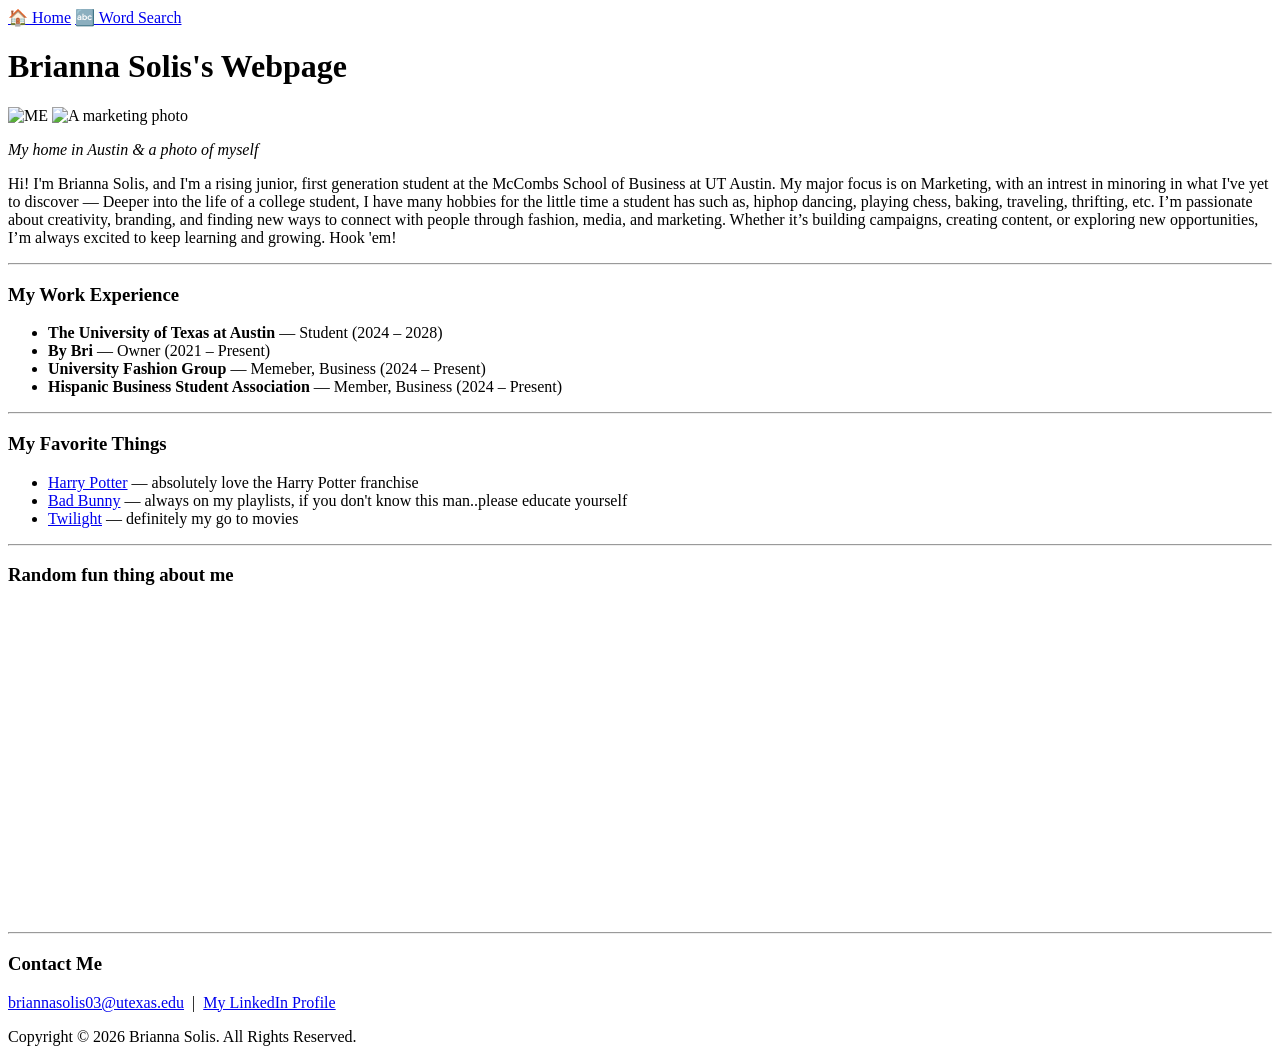
==== index.html @ 9376f62b "Create  index.html" ====
<!DOCTYPE html>
<html>
<head>
  <!--The <title> tag is the name that shows up in the browser tab-->
  <title>Brianna Solis's Webpage</title>

  <!--This line connects our HTML page to a separate CSS file called style.css.
      CSS controls how the page looks (colors, fonts, spacing).
      Keeping CSS in its own file is a best practice—it keeps HTML clean.-->
  <link rel="stylesheet" href="style.css">
</head>

</style>


<body>

 <body>

  <!-- NAVIGATION -->
  <nav class="site-nav">
    <a href="index.html">🏠 Home</a>
    <a href="wordsearch.html" class="active">🔤 Word Search</a>
    <span </span>
  </nav>
  
  <!--This is the title at the top of the page-->
  <h1 class="page-title"> Brianna Solis's Webpage</h1>

  <!--Three photos in a horizontal row.
      The middle one is NOT actually me—see the caption below.
      Lesson for class: alt text should always be honest about what an image is.-->
  <div class="photo-row">
    <img class="row-photo"
         alt="ME"
         src="https://tse1.explicit.bing.net/th/id/OIP.l4Qlf9jXsOmQYqEzq_H2SgHaFj?r=0&rs=1&pid=ImgDetMain&o=7&rm=3.jpg" />
    <img class="row-photo"
         alt="A marketing photo"
         src="C:\Users\solis\Downloads\MIS Class\IMG_1811.jpg" />
   
  </div>
  <p class="caption">
    <em>My home in Austin & a photo of myself</em>
  </p>

  <!--This is the About Me paragraph-->
  <p class="about-me">
    Hi! I'm Brianna Solis, and I'm a rising junior, first generation student at the McCombs
    School of Business at UT Austin. My major focus is on Marketing, with an intrest in minoring in what I've yet to discover
    &mdash; Deeper into the life of a college student, I have many hobbies for the little time a student has such as, hiphop dancing, playing chess, baking, 
	traveling, thrifting, etc. I’m passionate about creativity, branding, and finding new ways to connect with people through fashion, media, and marketing. Whether it’s building campaigns, creating content, or exploring new opportunities, 
	I’m always excited to keep learning and growing. Hook 'em!
  </p>

  <hr />

  <!--Work experience as a bulleted list-->
  <h3>My Work Experience</h3>
  <ul>
    <li><strong>The University of Texas at Austin</strong> &mdash; Student (2024 &ndash; 2028)</li>
    <li><strong>By Bri</strong> &mdash; Owner (2021 &ndash; Present)</li>
    <li><strong>University Fashion Group</strong> &mdash; Memeber, Business (2024 &ndash; Present)</li>
    <li><strong>Hispanic Business Student Association</strong> &mdash; Member, Business (2024 &ndash; Present)</li>
  </ul>

  <hr />

  <!--My Favorite Things: a bulleted list of links-->
  <h3>My Favorite Things</h3>
  <ul>
    <li><a href="https://www.harrypotter.com/" target="_blank">Harry Potter</a> &mdash; absolutely love the Harry Potter franchise</li>
    <li><a href="https://eu.usatoday.com/story/entertainment/music/2026/02/03/bad-bunny-profile-super-bowl-halftime-show-grammys-winner/88302767007/" target="_blank">Bad Bunny</a> &mdash; always on my playlists, if you don't know this man..please educate yourself</li>
    <li><a href="https://stepheniemeyer.com/the-twilight-saga/" target="_blank">Twilight</a> &mdash; definitely my go to movies</li>
  </ul>

  <hr />

  <!--YouTube videos: each one is an iframe.
      Tip for students: to add your own, go to YouTube > Share > Embed,
      and copy the FULL iframe tag.--> 
  <h3>Random fun thing about me</h3>

  <div class="video-grid">

<iframe width="560" height="315" src="https://www.youtube.com/embed/iSBVeZrDfGY?si=9UCgUkDwISlm15S7" title="YouTube video player" frameborder="0" allow="accelerometer; autoplay; clipboard-write; encrypted-media; gyroscope; picture-in-picture; web-share" referrerpolicy="strict-origin-when-cross-origin" allowfullscreen></iframe>

  </div>

  <hr />

  <!--Contact section.
      The mailto: link opens the user's email program.
      LinkedIn opens in a new tab.-->
  <h3>Contact Me</h3>
  <p class="contact-line">
    <a href="mailto:briannasolis03@utexas.edu">briannasolis03@utexas.edu</a>
    &nbsp;|&nbsp;
    <a href="http://www.linkedin.com/in/briannansolis" target="_blank">My LinkedIn Profile</a>
  </p>

  <!--Footer with copyright-->
  <footer class="page-footer">
    Copyright &copy; 2026 Brianna Solis. All Rights Reserved.
  </footer>

</body>
</html>
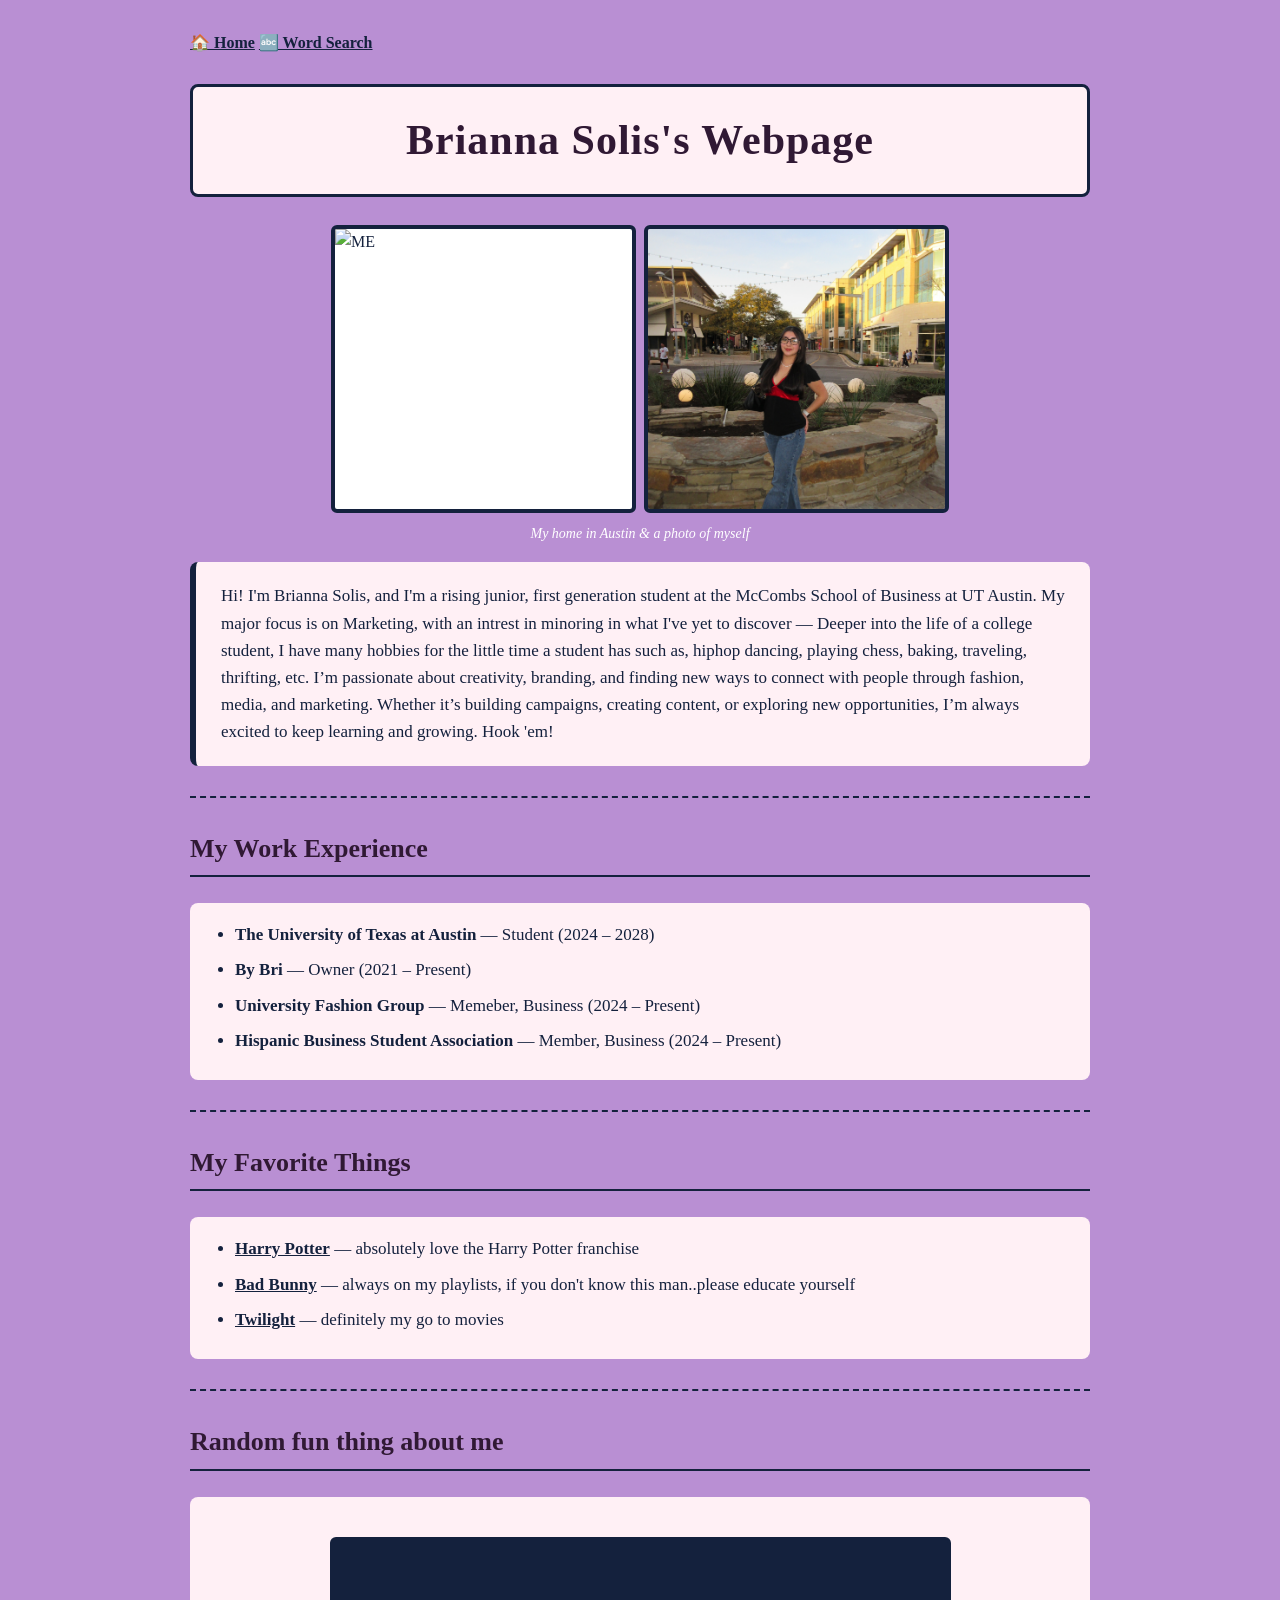
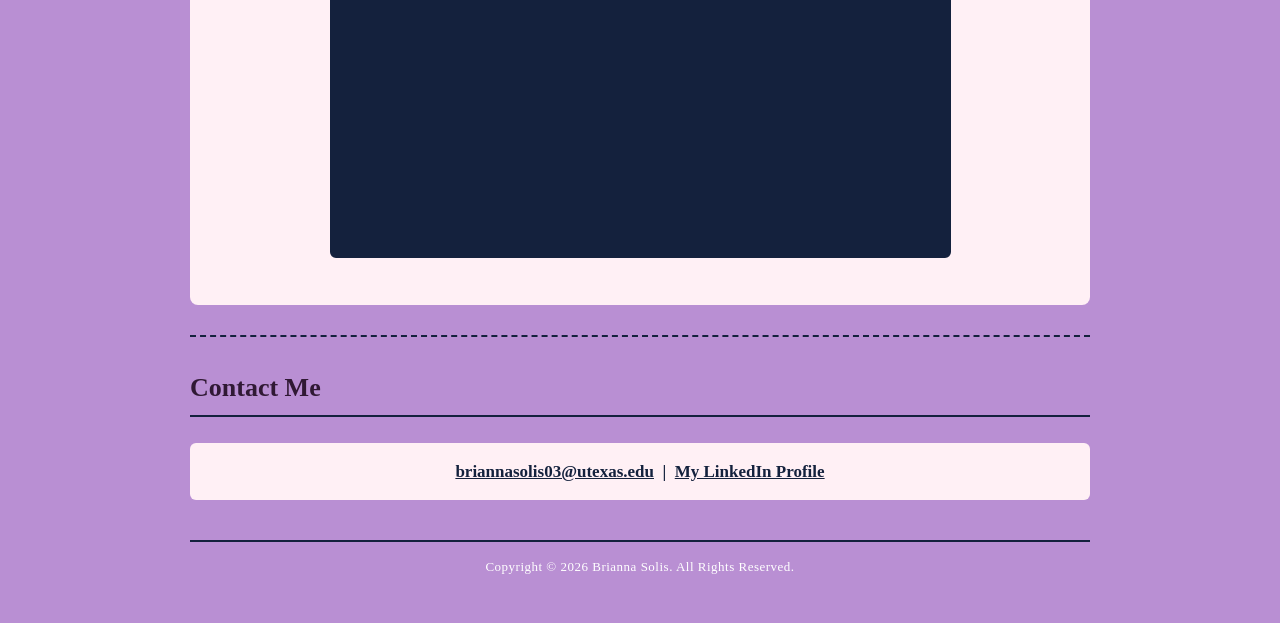
==== commit 67f1b14b: "Update index.html" ====
--- a/index.html
+++ b/index.html
@@ -1,4 +1,3 @@
-
 <!DOCTYPE html>
 <html>
 <head>
@@ -37,7 +36,7 @@
          src="https://tse1.explicit.bing.net/th/id/OIP.l4Qlf9jXsOmQYqEzq_H2SgHaFj?r=0&rs=1&pid=ImgDetMain&o=7&rm=3.jpg" />
     <img class="row-photo"
          alt="A marketing photo"
-         src="C:\Users\solis\Downloads\MIS Class\IMG_1811.jpg" />
+         src="IMG_1811.jpg" />
    
   </div>
   <p class="caption">
--- a/style.css
+++ b/style.css
@@ -0,0 +1,182 @@
+body {
+  background-color: #b98fd3;          /* burnt orange background */
+  color: #14213D;                     /* navy text for contrast  */
+  font-family: Georgia, "Times New Roman", serif;
+  max-width: 900px;
+  margin: 0 auto;                     /* centers the whole page  */
+  padding: 30px 20px;
+  line-height: 1.6;
+}
+
+/* ---- Page title ---- */
+.page-title {
+  text-align: center;
+  color: #301934;                     /* navy title */
+  background-color: #FFF0F5;          /* khaki bar behind title */
+  font-size: 42px;
+  font-weight: bold;
+  padding: 20px;
+  border: 3px solid #14213D;
+  border-radius: 8px;
+  letter-spacing: 1px;
+}
+
+/* ---- Photo row at top: three images side-by-side ---- */
+.photo-row {
+  display: flex;                      /* puts items in a row */
+  justify-content: center;            /* centers them horizontally */
+  align-items: stretch;
+  gap: 8px;                           /* small space between photos */
+  margin: 20px 0 10px 0;
+}
+
+.row-photo {
+  width: 33%;                         /* each photo takes ~one-third */
+  height: 280px;                      /* all photos same height */
+  object-fit: cover;                  /* crop to fill, no distortion */
+  border: 4px solid #14213D;          /* navy frame */
+  border-radius: 6px;
+  background-color: #FFFFFF;
+}
+
+/* ---- Section headings (Fall 2026 Schedule, Videos, etc.) ---- */
+h3 {
+  color: #301934;                     /* white headings on orange */
+  font-size: 26px;
+  border-bottom: 2px solid #14213D;
+  padding-bottom: 6px;
+  margin-top: 30px;
+}
+
+/* ---- About Me paragraph ---- */
+.about-me {
+  background-color: #FFF0F5;          /* khaki "card" */
+  color: #14213D;
+  padding: 20px 25px;
+  border-radius: 8px;
+  border-left: 6px solid #14213D;
+  font-size: 17px;
+}
+
+/* ---- Resume line ---- */
+.resume-line {
+  text-align: center;
+  background-color: #FFF0F5;
+  color: #14213D;
+  padding: 12px;
+  border-radius: 6px;
+  font-size: 18px;
+  font-weight: bold;
+}
+
+/* ---- Captions under photos ---- */
+.caption {
+  text-align: center;
+  color: #FFFFFF;
+  font-size: 14px;
+  margin-top: 0;
+  padding: 0 20px;
+}
+
+/* ---- Lists ---- */
+ol, ul {
+  background-color: #FFF0F5;
+  color: #14213D;
+  padding: 18px 18px 18px 45px;       /* extra left padding for bullets */
+  border-radius: 8px;
+  font-size: 17px;
+}
+
+li {
+  margin-bottom: 8px;
+}
+
+/* ---- Links ---- */
+a {
+  color: #14213D;
+  font-weight: bold;
+  text-decoration: underline;
+}
+
+a:hover {
+  color: #BF5700;
+  background-color: #FFFFFF;
+  padding: 1px 3px;
+  border-radius: 3px;
+}
+
+/* ---- Horizontal rules ---- */
+hr {
+  border: none;
+  border-top: 2px dashed #14213D;
+  margin: 30px 0;
+}
+
+/* ---- Video grid: 2 videos per row ---- */
+.video-grid {
+  justify-items: center;
+  text-align:center;
+  background-color: #FFF0F5;
+  padding: 40px;
+  border-radius: 8px;
+}
+
+.video-grid iframe {
+  width: 75%;
+  justify-items: center;
+  text-align:center;
+  border: 3px solid #14213D;
+  border-radius: 6px;
+  background-color: #14213D;
+}
+
+/* ---- Contact line ---- */
+.contact-line {
+  text-align: center;
+  background-color: #FFF0F5;
+  color: #14213D;
+  padding: 15px;
+  border-radius: 6px;
+  font-size: 17px;
+  font-weight: bold;
+}
+
+/* ---- Footer ---- */
+.page-footer {
+  text-align: center;
+  color: #FFFFFF;
+  font-size: 13px;
+  margin-top: 40px;
+  padding: 15px;
+  border-top: 2px solid #14213D;
+  letter-spacing: 0.5px;
+}
+
+/* ---- Mobile / smaller screens ---- */
+@media (max-width: 700px) {
+  .video-grid {
+    grid-template-columns: 1fr;
+  }
+
+  .page-title {
+    font-size: 30px;
+  }
+
+  /* Stack the photos vertically on small screens */
+  .photo-row {
+    flex-direction: column;
+    align-items: center;
+  }
+
+  .row-photo {
+    width: 90%;
+    height: 250px;
+  }
+
+  /* Stack contact links on small screens */
+  .contact-line {
+    font-size: 15px;
+  }
+}
+
+
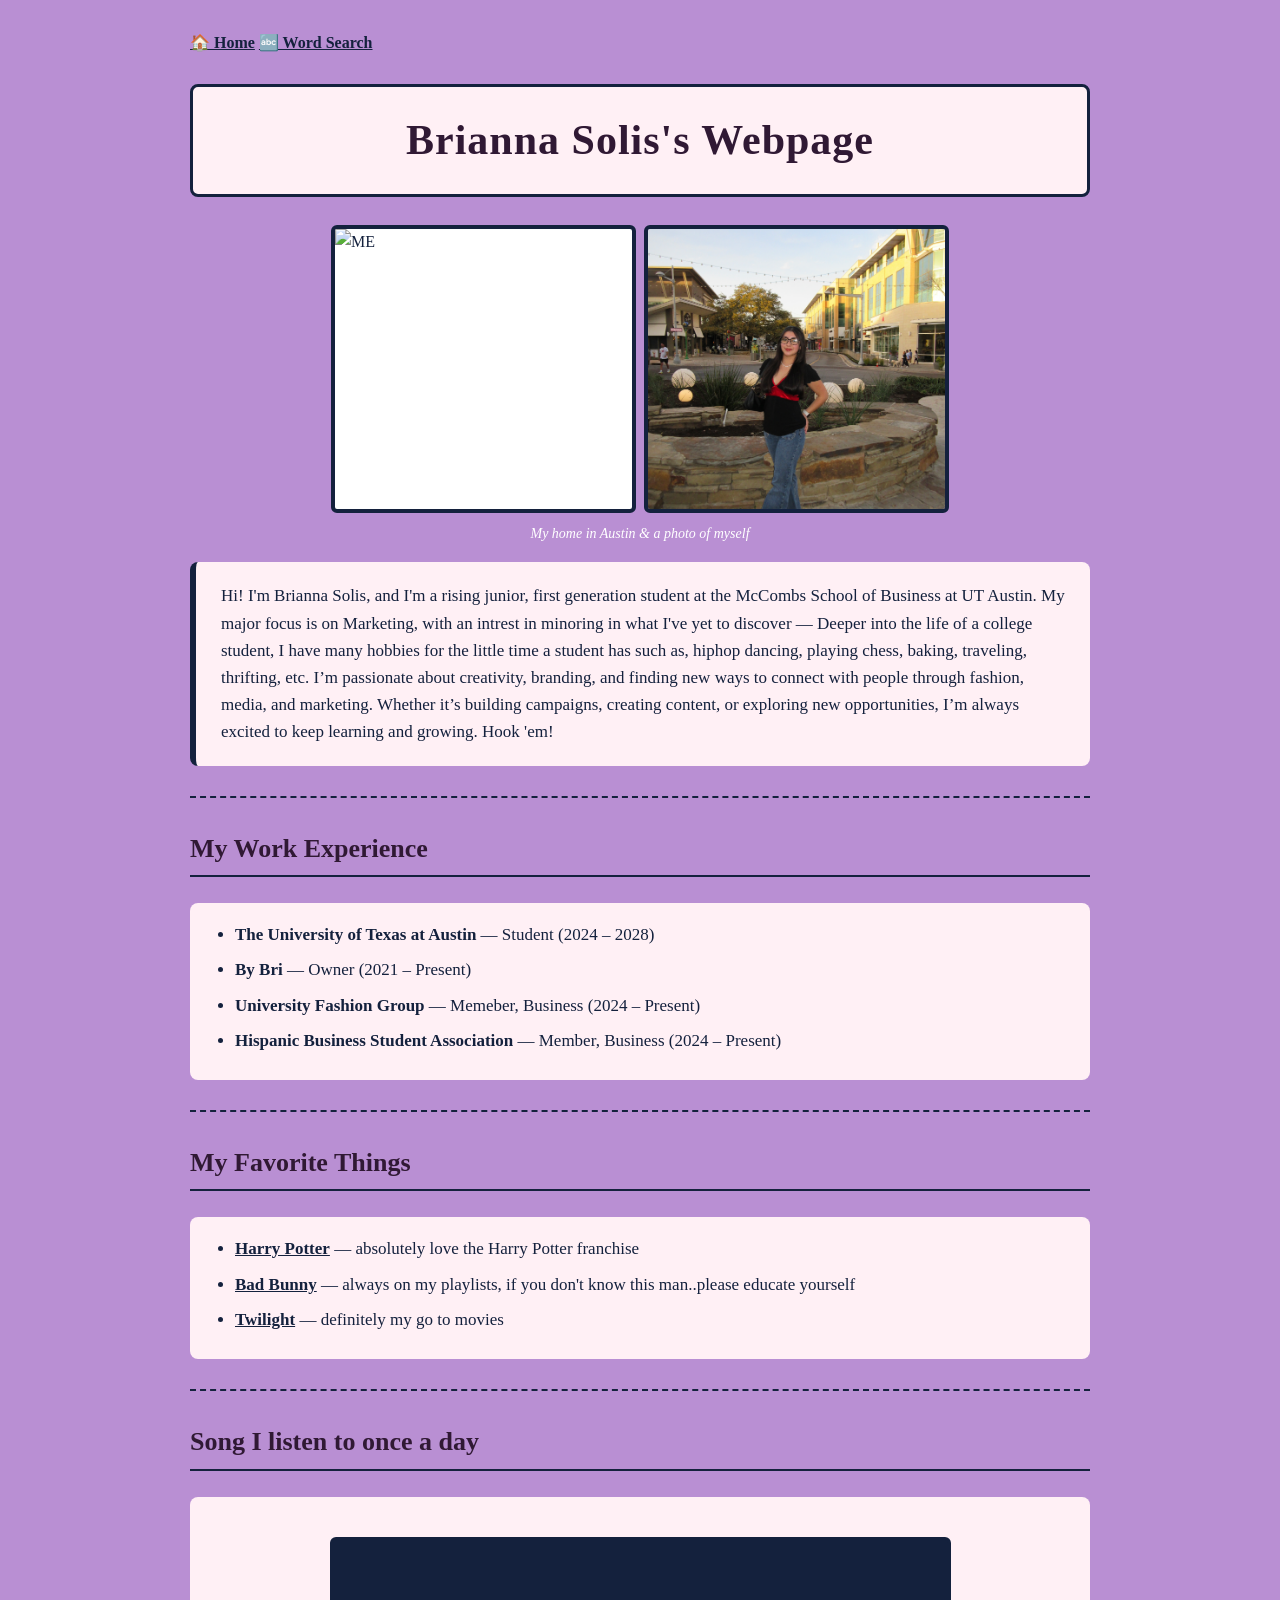
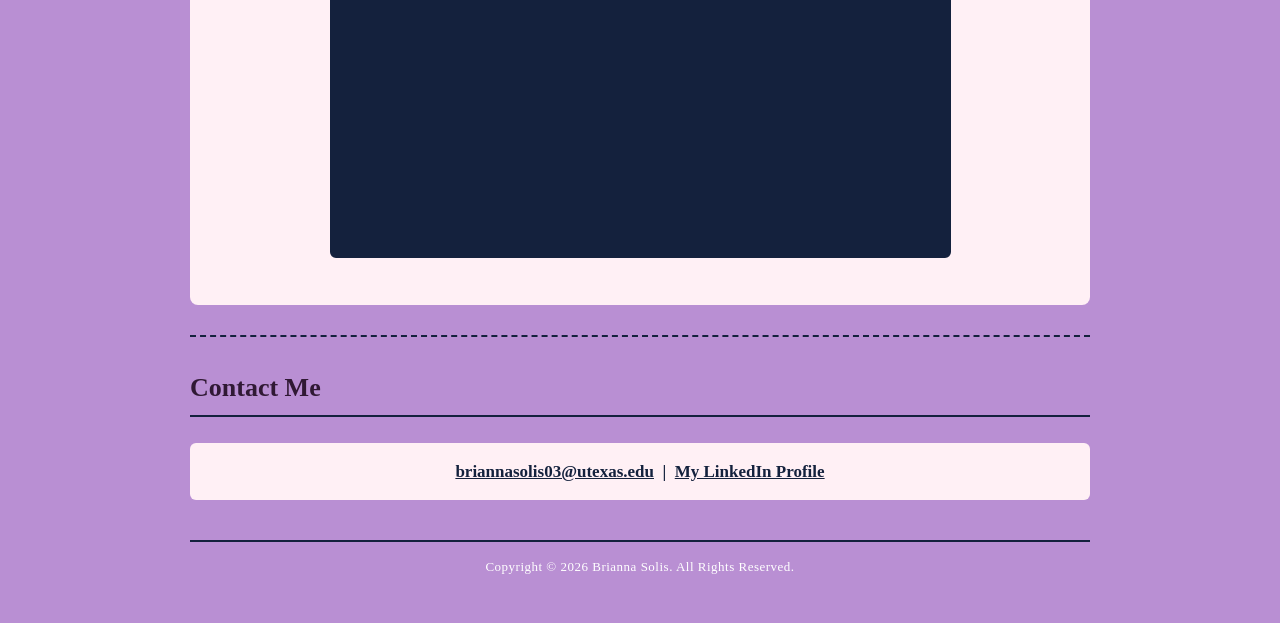
==== commit 67895ebe: "Update index.html" ====
--- a/index.html
+++ b/index.html
@@ -78,7 +78,7 @@
   <!--YouTube videos: each one is an iframe.
       Tip for students: to add your own, go to YouTube > Share > Embed,
       and copy the FULL iframe tag.--> 
-  <h3>Random fun thing about me</h3>
+  <h3>Song I listen to once a day</h3>
 
   <div class="video-grid">
 
